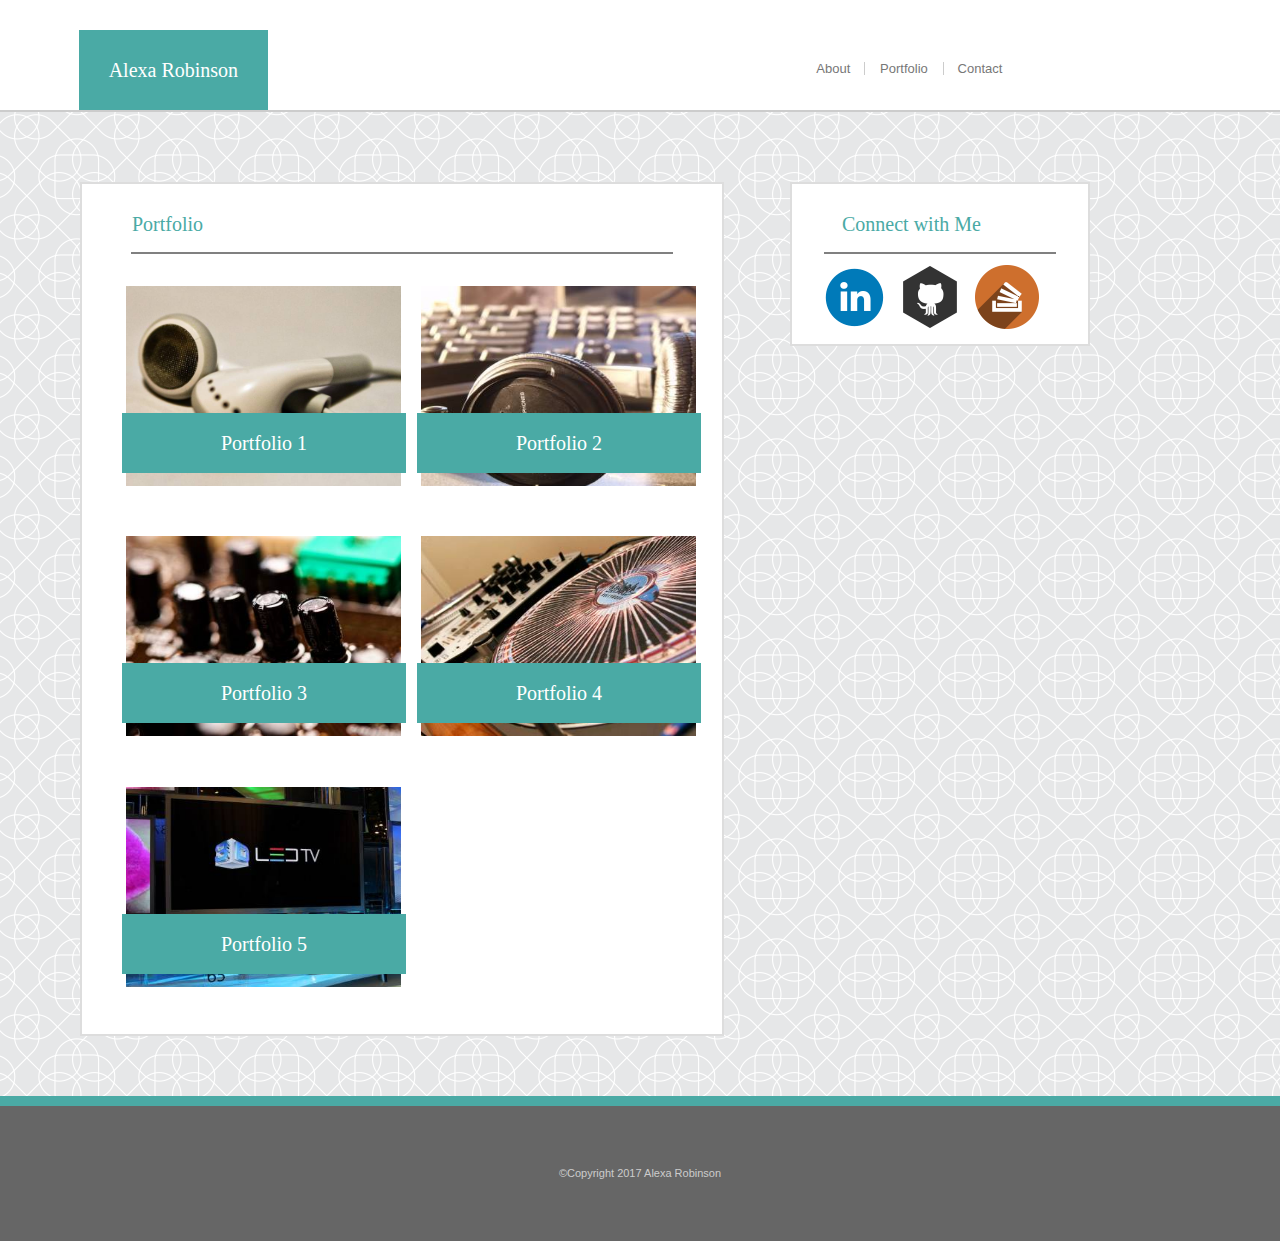
==== portfolio.html @ 620cc581 "copied over all files of finished webpages from Basic-Profile folder" ====
<!DOCTYPE html>
<html>
<head>
    <title>Alexa Robinson Web Developer Profile</title>
    <link rel="stylesheet" type="text/css" href="assets/css/reset.css">
    <link rel="stylesheet" type="text/css" href="assets/css/style.css">
</head>
<body>
    <!-- Header including name and navigation bar using flexbox. -->
    <header>
        <h1 class="logo">Alexa Robinson</h1>
        <div class="normal-text menu-bar">
                <div class="nav-links"><a href="index.html">About</a></div>
                <div class="nav-links borders"><a href="portfolio.html">Portfolio</a></div>                
                <div class="nav-links"><a href="contact.html">Contact</a></div>
        </div>
    </header>
<div class="main-content">
    <!--section for the Portfolio pics and links-->
    <section class="portfolio">
        <h1>Portfolio</h1>
        <hr noshade>
        <div class="container1">
            <a href="#" target="_blank"><img class="portfolio-image" src="assets/images/portfolio_placeholder1.jpg" alt="placeholder for a future project"></a>
            <a href="#" target="_blank"><h1 class="portfolio-text">Portfolio 1</h1></a>
        </div>
        <div class="container1">
            <a href="#" target="_blank"><img class="portfolio-image" src="assets/images/portfolio_placeholder2.jpg" alt="placeholder for a future project"></a>
            <a href="#" target="_blank"><h1 class="portfolio-text">Portfolio 2</h1></a>
        </div>
        <div class="container1">
            <a href="#" target="_blank"><img class="portfolio-image" src="assets/images/portfolio_placeholder3.jpg" alt="placeholder for a future project"></a>
            <a href="#" target="_blank"><h1 class=" portfolio-text">Portfolio 3</h1></a>
        </div>
        <div class="container1">
            <a href="#" target="_blank"><img class="portfolio-image" src="assets/images/portfolio_placeholder4.jpg" alt="placeholder for a future project"></a>
            <a href="#" target="_blank"><h1 class="portfolio-text">Portfolio 4</h1></a>
        </div>
        <div class="container1">
            <a href="#" target="_blank"><img class="portfolio-image" src="assets/images/portfolio_placeholder5.jpg" alt="placeholder for a future project"></a>
            <a href="#" target="_blank"><h1 class="portfolio-text">Portfolio 5</h1></a>
        </div>
        </section>
        <!-- Connect with me section on the right side of the main content.  -->
        <aside id="portfolio-aside">
            <h1>Connect with Me</h1>
            <hr noshade>
            <!-- Class containing all of the social media icons with links to their respective pages -->
            <div class="icon">
                <a href="https://www.linkedin.com/in/alexa-robinson"><img src="assets/images/linkedin.png" target="_blank" alt="linkedin icon and link"></a>
                <a href="https://github.com/bewitchedfencer"><img src="assets/images/github_icon.png" target="_blank" alt="github icon and link"></a>
                <a href="https://stackexchange.com/users/11463720/srobinson"><img src="assets/images/stackoverflow_icon.png" target="_blank" alt="stack overflow icon and link"></a>
            </div>
        </aside>
    </div>
</div>
<!-- Footer with copyright information. Same two classes as index.html -->
<footer>
    <div class="footer-text normal-text">
        &copy;Copyright 2017 Alexa Robinson
    </div>
    </footer>
</body>
</html>
---- assets/css/style.css ----
/* Body gets image by going up one directory. Using flex box to create sticky header and footer */
body{
    background-image: url("../images/intersection.png");
    display: flex;
    flex-direction: column;
    height:100vh;
} 

/* Line break in the main content boxes */
hr{
    color:#ccc;
    width:90%;
}

/* Header uses flex box to keep name (.logo) and nav bar (.menu-bar) on separate ends of view screen. */

header{
    display: flex;
    justify-content: space-around;
    align-items: flex-end;
    /* Allows the header to grow and shrink as needed */
    flex: 1 0 auto;
    border-bottom: 2px solid #ccc;
    width:100%;
    /* keeps content below from bunching to close to the header */
    margin-bottom: 70px; 
    background-color:#fff;
    /* Keeps header spacing from the top of the view screen. */
    padding-top: 30px;
}

/* Name section at the top left of every web-page */
.logo{
    color:#fff;
    background-color:#4aaaa5;
    padding:30px;
    /* sets the name section on the bottom edge of the header. */
    align-self: flex-end;
    margin-left:-15%;
}

/* Navigation links container that uses flex box to create spacing between links. */
.menu-bar{
    margin-bottom: 35px;
    width: 200px;
    display:flex;
    justify-content: space-around;
}

/* Font sizing for the navigation bar. */
.nav-links{
    font-size:13px;
}

/* A class to create the lines between the nav-links using borders */

.borders{
    border-left:1px solid #ccc;
    border-right:1px solid #ccc;
    padding-left:15px;
    padding-right:15px;
}

/* Sets the color of the link and gets rid of the underline. */
a:link{
    color: #777777;
    text-decoration: none;
}

/* Sets the color of a visited link and gets rid of the underline. */
a:visited{
    color: #777777;
    text-decoration: none;
}

/* Hovering over a link will cause the background to be highlighted. */
a:hover{
    background-color: #E89F0C;
}

button:hover{
    background-color:#E89F0C;
    font-size:16px;
}

/* font and sizing for h1. The important flag is in case an h1 tag ends up in a div tag with a class with a different font. */
h1{
    color:#4aaaa5;
    font-family: 'Georgia', Times, Times New Roman, serif !important;
    padding: 10px;
    font-size: 20px;
    margin-left:20px;
}

/* The flex section allows for the sticky footer and header. The display flex sets the section and the aside to the left. */
.main-content{
    margin-left:80px;
    flex: 1 0 auto;
    display: flex;
    justify-content: flex-start;
}

/* The parameters for all of the sections, except the portfolio page, which has its own class. */
section{
    background-color: #fff;
    width:45%;
    margin-bottom: 5%;
    padding:20px;
    overflow:auto;
    border:2px solid #ddd;
}

img{
    margin: 5%;
}

p{
    margin-top:5px;
    padding: 10px;
    font-size: 15px;
}

/* Font for non-heading text */
.normal-text{
    
    font-family: 'Arial', 'Helvetica Neue', Helvetica, sans-serif;
    }

/* Class for the main content section on the portfolio page so the images are side by side */

.portfolio{
    display:flex;
    flex-flow: row wrap;
    width: 50%;
    margin-left:0;
}

/* The formatting for the input fields in the form on the contact page */

input{
    width: 90%;
    margin-left:10px;
    height:25px;
    margin-top:-20px;
    border:1px solid #ddd;
}

/* formatting for submit button on contact me page */

button{
    background-color:#4aaaa5;
    margin:10px;
    padding:10px;
    color:#fff;
    border-radius: 15%;
}

/* Formatting to make the message section of the form larger */

#bigger-box{
    height:150px;
}

/* formatting for the container for the connect to me social media section */
aside{
    background-color: #fff;
    width: 20%;
    margin-bottom: 5%;
    padding:20px;
    margin-left: 120px;
    height: 120px;
    border:2px solid #ddd;
}

/* class for the icon container. */
.icon{
    display:flex;
    justify-content:space-around;
    margin-right:10%;
}

/* Container for image and text section of portfolio links on portfolio page. */

.container1{
    position:relative;
    width:275px;
    margin: 10px;
}

/* The aside for the portfolio page so it is not so far to the right because the portfolio is bigger. */

#portfolio-aside{
    position: absolute;
    right:190px;
}

/* class for the portfolio image resizing */

.portfolio-image{
    width:275px;
    height:200px;
}

/* class for the portfolio text-boxes */

.portfolio-text{
    position:absolute;
    width:96%;
    height:40px;
    margin:10px;
    background-color: #4aaaa5;
    color:#fff;
    text-align: center;
    bottom: 20px;
    line-height:40px;
}

/* design for the footer */

footer{
    flex-shrink: 0;    
    display:flex;
    align-items:center;
    justify-content: center;
    background-color: #666;
    height:15%;
    color: #ccc;
    font-size: 11px;
    width:100%;
    border-top: 10px solid #4aaaa5;
}
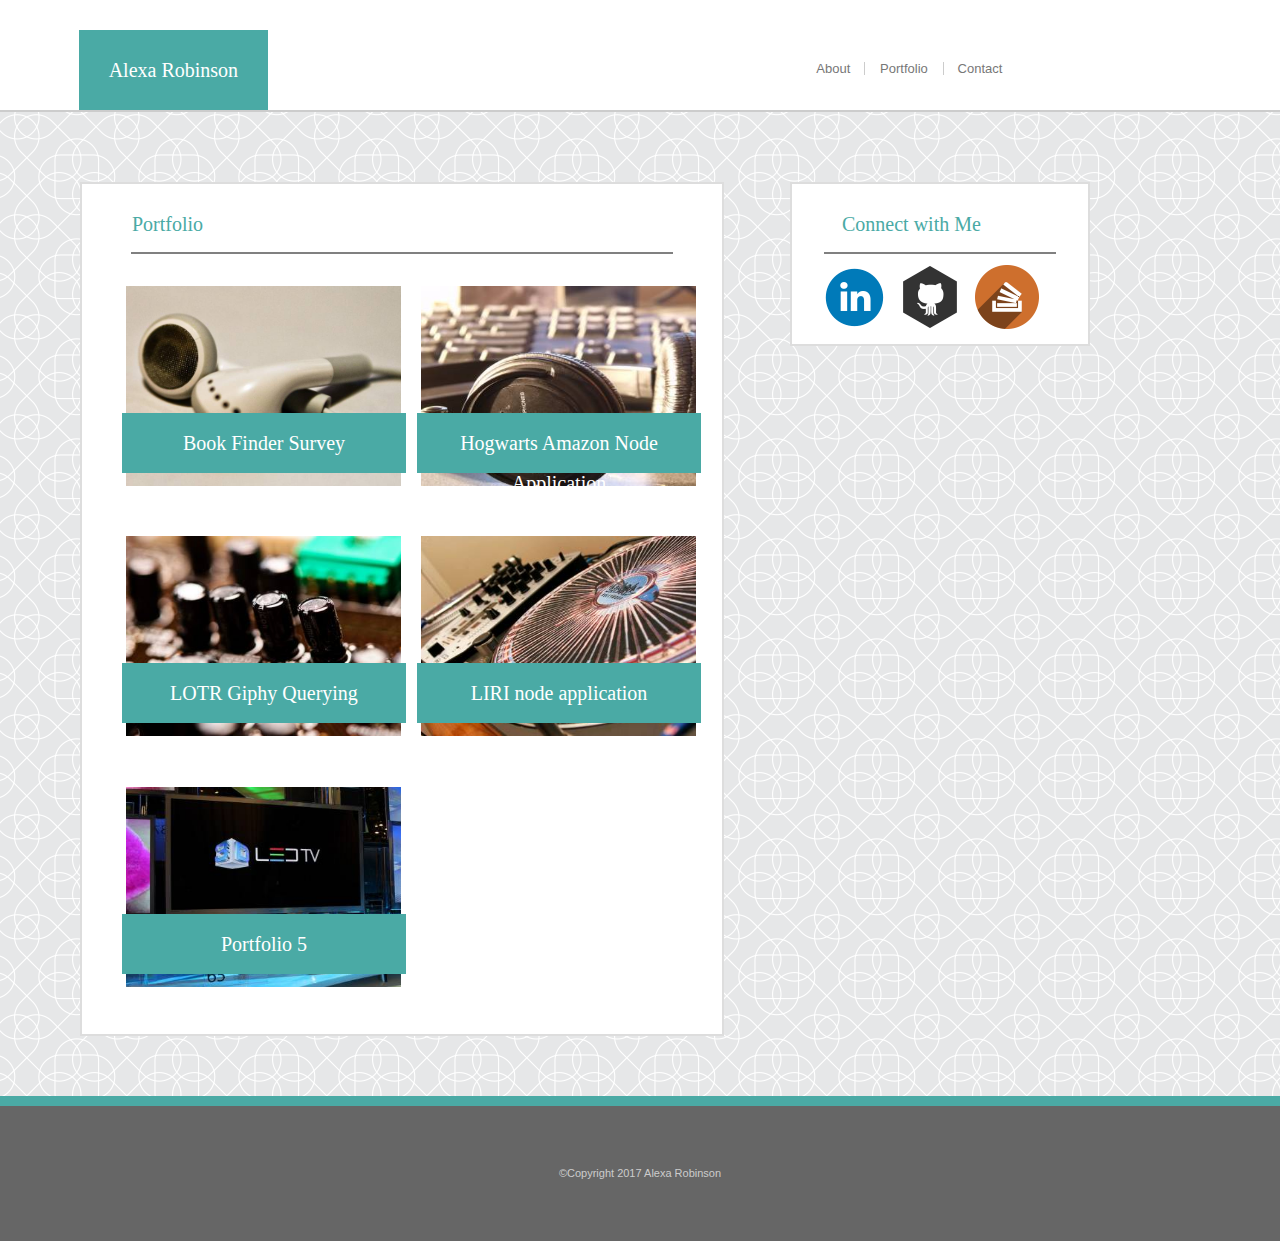
==== commit 73ae2250: "updated my About section and added links to portfolio" ====
--- a/portfolio.html
+++ b/portfolio.html
@@ -21,20 +21,20 @@
         <h1>Portfolio</h1>
         <hr noshade>
         <div class="container1">
-            <a href="#" target="_blank"><img class="portfolio-image" src="assets/images/portfolio_placeholder1.jpg" alt="placeholder for a future project"></a>
-            <a href="#" target="_blank"><h1 class="portfolio-text">Portfolio 1</h1></a>
+            <a href="https://serene-bayou-59852.herokuapp.com/" target="_blank"><img class="portfolio-image" src="assets/images/portfolio_placeholder1.jpg" alt="Book Finder Application"></a>
+            <a href="https://serene-bayou-59852.herokuapp.com/" target="_blank"><h1 class="portfolio-text">Book Finder Survey</h1></a>
         </div>
         <div class="container1">
-            <a href="#" target="_blank"><img class="portfolio-image" src="assets/images/portfolio_placeholder2.jpg" alt="placeholder for a future project"></a>
-            <a href="#" target="_blank"><h1 class="portfolio-text">Portfolio 2</h1></a>
+            <a href="https://github.com/bewitchedfencer/Hogwarts-Amazon" target="_blank"><img class="portfolio-image" src="assets/images/portfolio_placeholder2.jpg" alt="Hogwarts Amazon Node Application"></a>
+            <a href="https://github.com/bewitchedfencer/Hogwarts-Amazon" target="_blank"><h1 class="portfolio-text">Hogwarts Amazon Node Application</h1></a>
         </div>
         <div class="container1">
-            <a href="#" target="_blank"><img class="portfolio-image" src="assets/images/portfolio_placeholder3.jpg" alt="placeholder for a future project"></a>
-            <a href="#" target="_blank"><h1 class=" portfolio-text">Portfolio 3</h1></a>
+            <a href="https://bewitchedfencer.github.io/Giftastic/" target="_blank"><img class="portfolio-image" src="assets/images/portfolio_placeholder3.jpg" alt="Querying the Giphy API"></a>
+            <a href="https://bewitchedfencer.github.io/Giftastic/" target="_blank"><h1 class=" portfolio-text">LOTR Giphy Querying</h1></a>
         </div>
         <div class="container1">
-            <a href="#" target="_blank"><img class="portfolio-image" src="assets/images/portfolio_placeholder4.jpg" alt="placeholder for a future project"></a>
-            <a href="#" target="_blank"><h1 class="portfolio-text">Portfolio 4</h1></a>
+            <a href="https://github.com/bewitchedfencer/liri-node-app" target="_blank"><img class="portfolio-image" src="assets/images/portfolio_placeholder4.jpg" alt="LIRI, like SIRI, node application"></a>
+            <a href="https://github.com/bewitchedfencer/liri-node-app" target="_blank"><h1 class="portfolio-text">LIRI node application</h1></a>
         </div>
         <div class="container1">
             <a href="#" target="_blank"><img class="portfolio-image" src="assets/images/portfolio_placeholder5.jpg" alt="placeholder for a future project"></a>
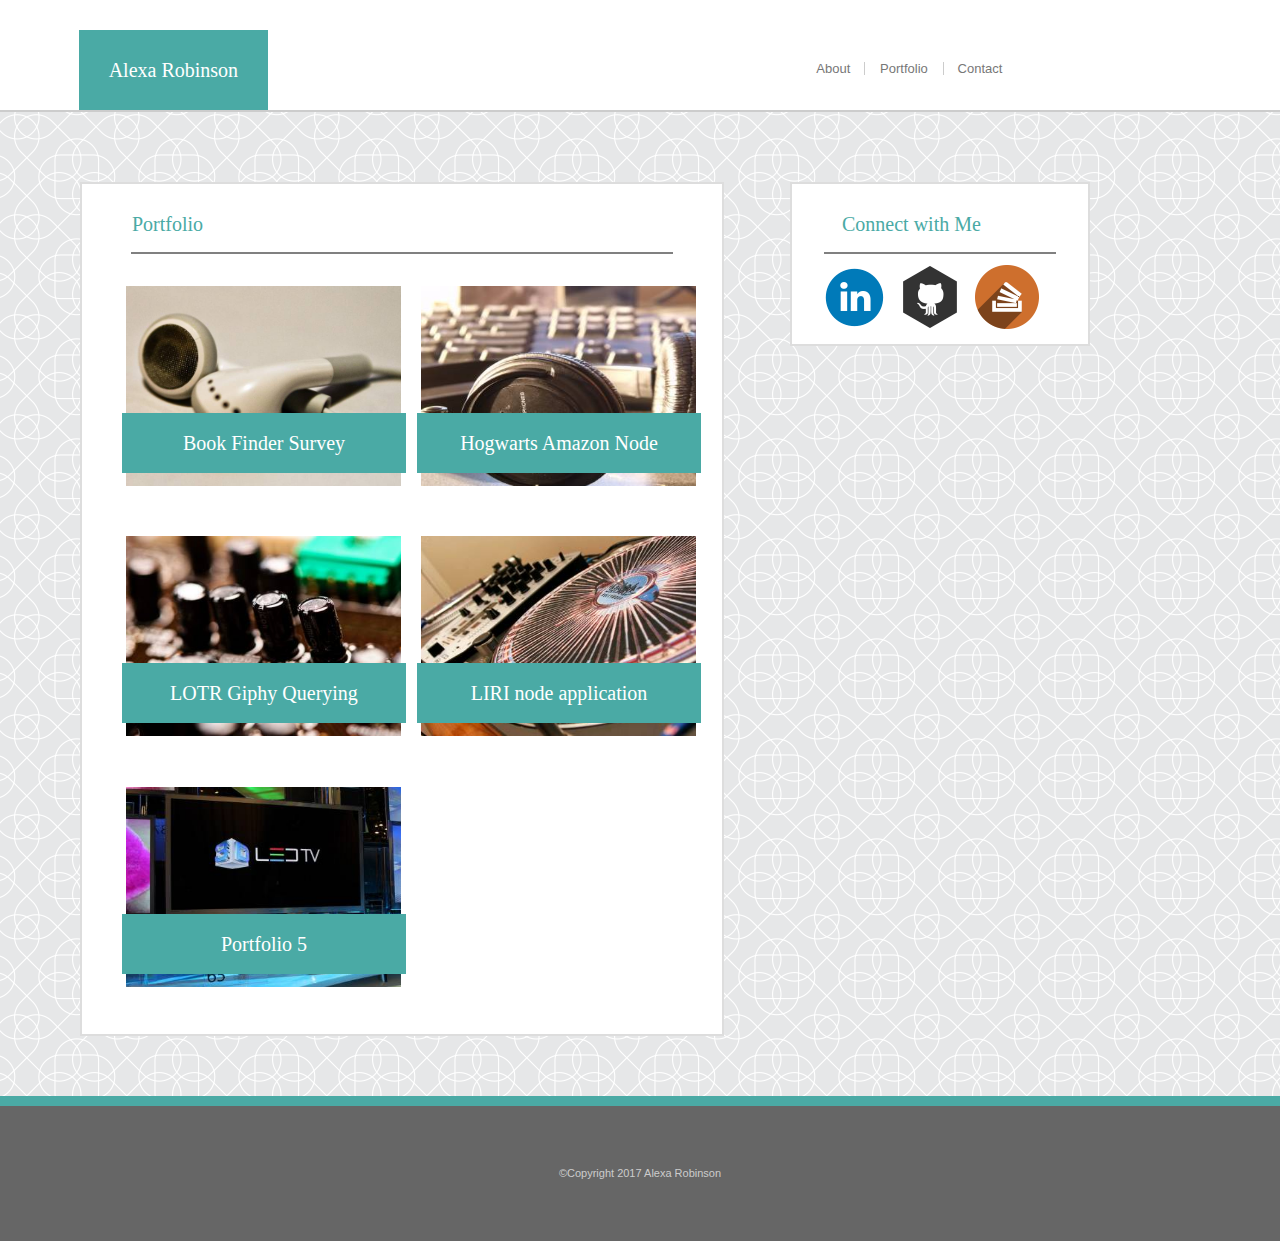
==== commit 73c1ebe5: "shortened name for one of the portfolio entries" ====
--- a/portfolio.html
+++ b/portfolio.html
@@ -26,7 +26,7 @@
         </div>
         <div class="container1">
             <a href="https://github.com/bewitchedfencer/Hogwarts-Amazon" target="_blank"><img class="portfolio-image" src="assets/images/portfolio_placeholder2.jpg" alt="Hogwarts Amazon Node Application"></a>
-            <a href="https://github.com/bewitchedfencer/Hogwarts-Amazon" target="_blank"><h1 class="portfolio-text">Hogwarts Amazon Node Application</h1></a>
+            <a href="https://github.com/bewitchedfencer/Hogwarts-Amazon" target="_blank"><h1 class="portfolio-text">Hogwarts Amazon Node</h1></a>
         </div>
         <div class="container1">
             <a href="https://bewitchedfencer.github.io/Giftastic/" target="_blank"><img class="portfolio-image" src="assets/images/portfolio_placeholder3.jpg" alt="Querying the Giphy API"></a>
